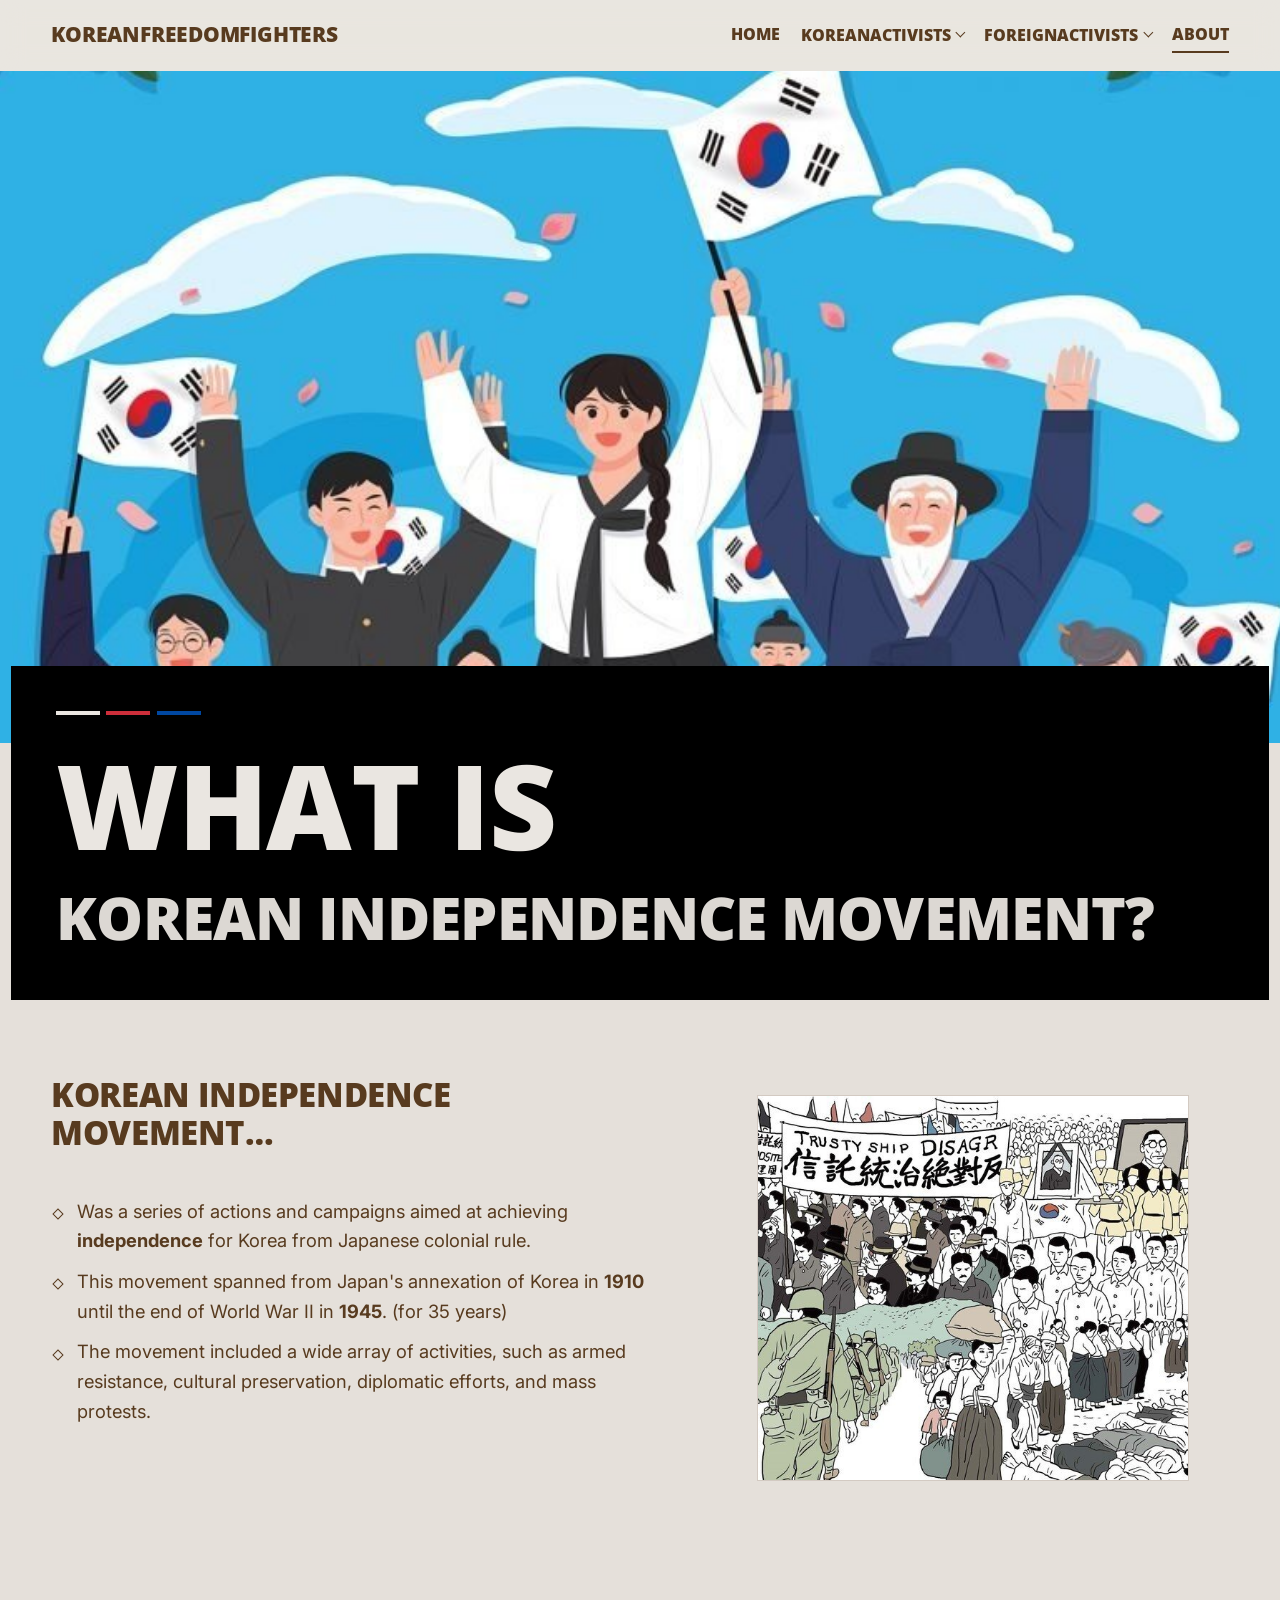
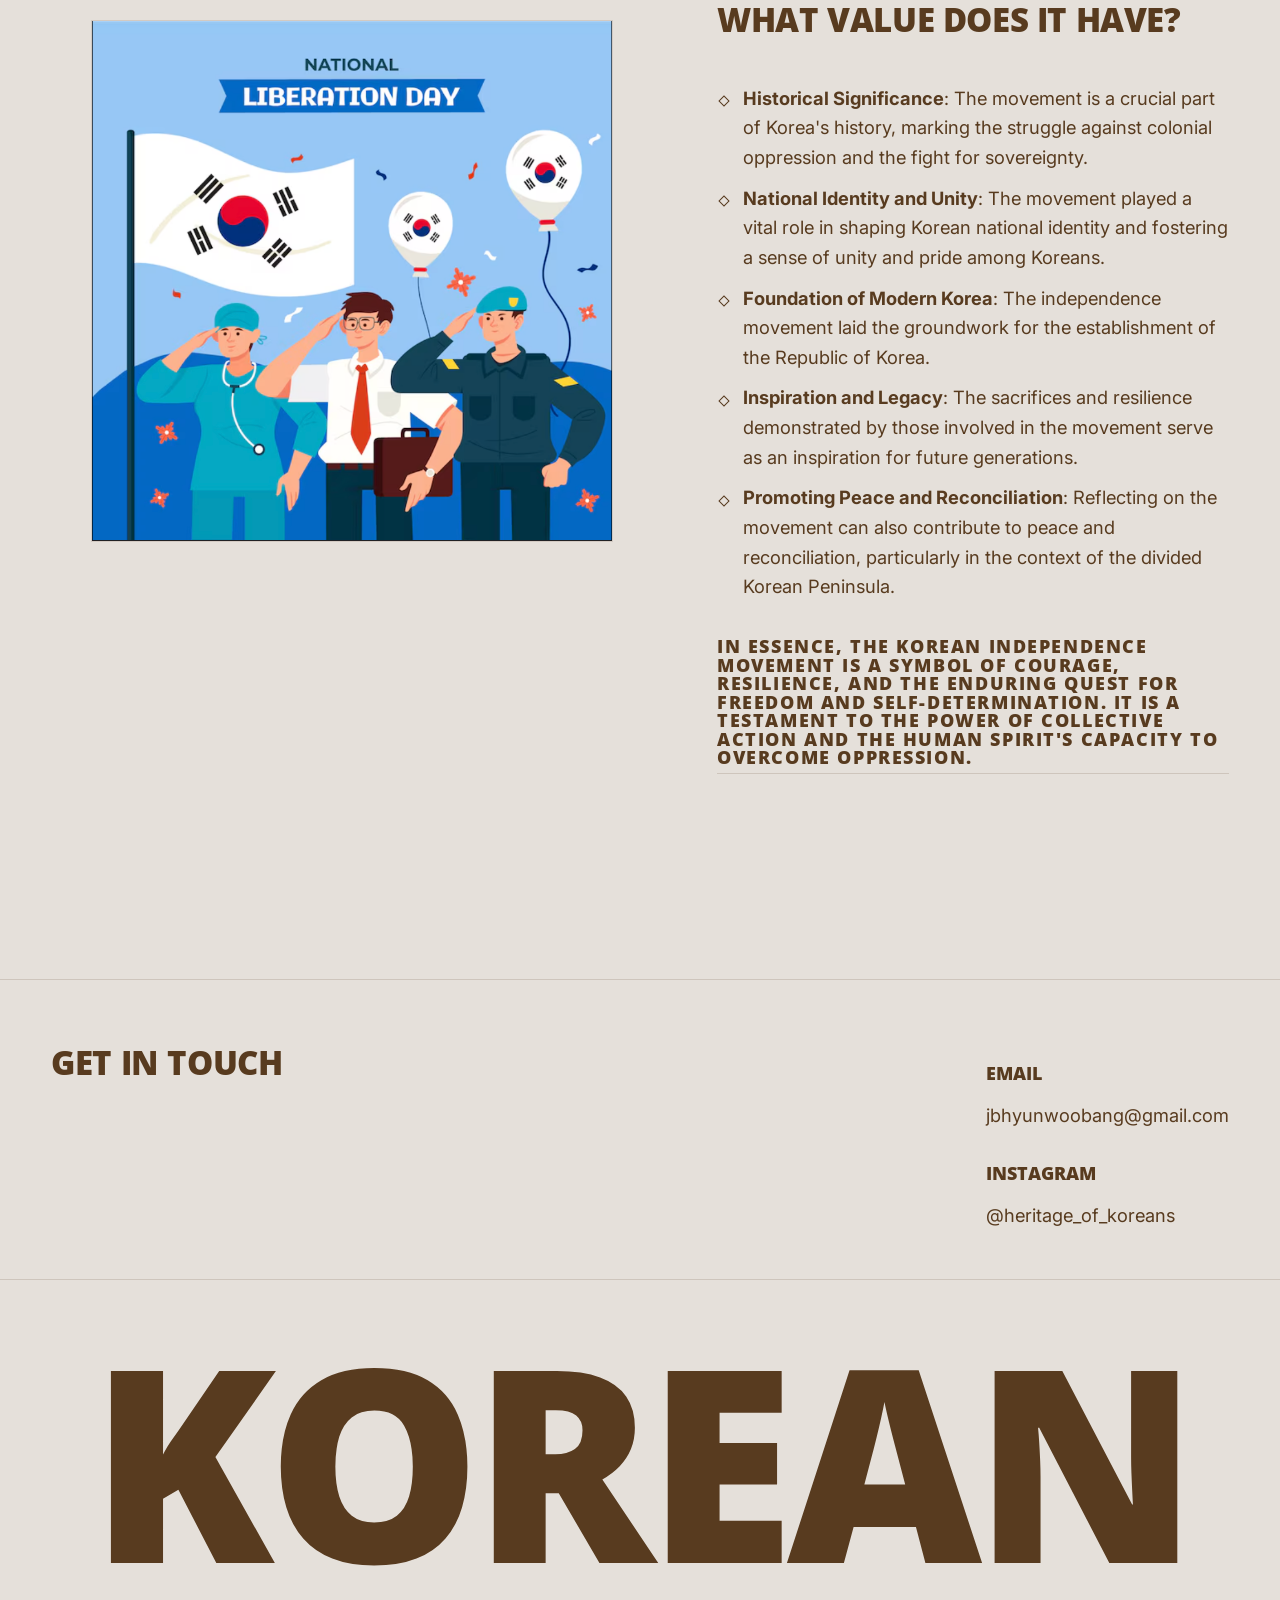
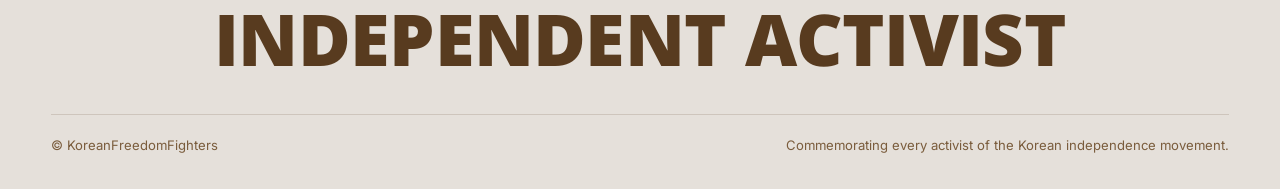
==== about.html @ 9e99c883 "Static rebuild of koreanfreedomfighters.com Hand-built HTML/CSS/JS copy of the Squarespace original." ====
<!DOCTYPE html>
<html lang="en">
<head>
<meta charset="utf-8">
<meta name="viewport" content="width=device-width, initial-scale=1">
<title>About — KoreanFreedomFighters</title>
<meta name="description" content="Was a series of actions and campaigns aimed at achieving independence for Korea from Japanese colonial rule.">
<meta property="og:title" content="About — KoreanFreedomFighters">
<meta property="og:description" content="Was a series of actions and campaigns aimed at achieving independence for Korea from Japanese colonial rule.">
<meta property="og:type" content="website">
<meta property="og:image" content="assets/independence-day-featured-scaled.jpg">
<link rel="preconnect" href="https://fonts.googleapis.com">
<link rel="preconnect" href="https://fonts.gstatic.com" crossorigin>
<link href="https://fonts.googleapis.com/css2?family=Open+Sans:wght@400;600;800&family=Inter:wght@400;500;600&display=swap" rel="stylesheet">
<link rel="stylesheet" href="styles.css">
</head>
<body data-menu="closed">
<a class="skip" href="#main">Skip to content</a>

<header class="masthead">
  <div class="shell masthead__inner">
    <a class="wordmark" href="index.html">KoreanFreedomFighters</a>
    <nav class="nav" id="sitenav" aria-label="Main">
      <ul class="nav__list">
        <li><a class="nav__link" href="index.html">Home</a></li>
        <li class="nav__item" data-open="false">
        <button class="nav__toggle" type="button" aria-expanded="false" aria-controls="menu-korean">KoreanActivists<span class="nav__caret" aria-hidden="true"></span></button>
        <ul class="nav__menu" id="menu-korean">
          <li><a href="korean-1st-class.html">1st Class</a></li>
          <li><a href="korean-2nd-class.html">2nd Class</a></li>
          <li><a href="korean-3rd-class.html">3rd Class</a></li>
          <li><a href="korean-4th-class.html">4th Class</a></li>
          <li><a href="korean-5th-class.html">5th Class</a></li>
          <li><a href="korean-national-award.html">National Award</a></li>
        </ul>
      </li>
        <li class="nav__item" data-open="false">
        <button class="nav__toggle" type="button" aria-expanded="false" aria-controls="menu-foreign">ForeignActivists<span class="nav__caret" aria-hidden="true"></span></button>
        <ul class="nav__menu" id="menu-foreign">
          <li><a href="foreign-1st-class.html">1st Class</a></li>
          <li><a href="foreign-2nd-class.html">2nd Class</a></li>
          <li><a href="foreign-3rd-class.html">3rd Class</a></li>
          <li><a href="foreign-4th-class.html">4th Class</a></li>
          <li><a href="foreign-5th-class.html">5th Class</a></li>
          <li><a href="foreign-national-award.html">National Award</a></li>
        </ul>
      </li>
        <li><a class="nav__link" href="about.html" aria-current="page">About</a></li>
      </ul>
    </nav>
    <button class="burger" type="button" aria-label="Menu" aria-expanded="false" aria-controls="sitenav">
      <span></span><span></span><span></span>
    </button>
  </div>
</header>

<main id="main">
<section class="section hero">
  <div class="hero__media">
    <img src="assets/independence-day-featured-scaled.jpg" alt="" fetchpriority="high" decoding="async">
  </div>
  <div class="hero__slab reveal">
    <div class="hero__rule" aria-hidden="true"><i></i><i></i><i></i></div>
    <h1 class="h-hero">What is</h1>
    <p class="h-hero-sub" role="doc-subtitle">Korean independence movement?</p>
  </div>
</section>

<section class="section reveal">
  <div class="shell split">
    <div class="split__body">
      <h2 class="h-section">Korean independence movement…</h2>
      <div class="prose"><ul>
        <li>Was a series of actions and campaigns aimed at achieving <strong>independence</strong> for Korea from Japanese colonial rule.</li>
        <li>This movement spanned from Japan's annexation of Korea in <strong>1910</strong> until the end of World War II in <strong>1945</strong>. (for 35 years)</li>
        <li>The movement included a wide array of activities, such as armed resistance, cultural preservation, diplomatic efforts, and mass protests.</li>
        </ul></div>
    </div>
    <figure class="split__media">
      <img src="assets/1915971323445714.jpg" alt="" loading="lazy" decoding="async">
    </figure>
  </div>
</section>

<section class="section reveal">
  <div class="shell split split--flip">
    <div class="split__body">
      <h2 class="h-section">What Value does it have?</h2>
      <div class="prose"><ul>
        <li><strong>Historical Significance</strong>: The movement is a crucial part of Korea's history, marking the struggle against colonial oppression and the fight for sovereignty.</li>
        <li><strong>National Identity and Unity</strong>: The movement played a vital role in shaping Korean national identity and fostering a sense of unity and pride among Koreans.</li>
        <li><strong>Foundation of Modern Korea</strong>: The independence movement laid the groundwork for the establishment of the Republic of Korea.</li>
        <li><strong>Inspiration and Legacy</strong>: The sacrifices and resilience demonstrated by those involved in the movement serve as an inspiration for future generations.</li>
        <li><strong>Promoting Peace and Reconciliation</strong>: Reflecting on the movement can also contribute to peace and reconciliation, particularly in the context of the divided Korean Peninsula.</li>
        </ul>
        <h4 class="h-label">In essence, the Korean independence movement is a symbol of courage, resilience, and the enduring quest for freedom and self-determination. It is a testament to the power of collective action and the human spirit's capacity to overcome oppression.</h4></div>
    </div>
    <figure class="split__media">
      <img src="assets/2024-08-04-11.16.57.png" alt="" loading="lazy" decoding="async">
    </figure>
  </div>
</section>
</main>

<footer class="footer">
  <div class="shell">
    <div class="footer__top">
      <h2 class="h-section"><strong>Get in Touch</strong></h2>
      <div class="footer__contact">
        <a href="mailto:jbhyunwoobang@gmail.com"><a href="mailto:jbhyunwoobang@gmail.com?">Email</a> <span>jbhyunwoobang@gmail.com</span></a>
        <a href="https://www.instagram.com/heritage_of_koreans/" target="_blank" rel="noopener"><a href="https://www.instagram.com/heritage_of_koreans/">INSTAGRAM</a> <span>@heritage_of_koreans</span></a>
      </div>
    </div>
  </div>
  <div class="footer__mark" aria-hidden="true">
    <span class="mark-lg">Korean</span>
    <span class="mark-sm">Independent ACtivist</span>
  </div>
  <div class="shell">
    <div class="footer__legal">
      <p>&copy; KoreanFreedomFighters</p>
      <p>Commemorating every activist of the Korean independence movement.</p>
    </div>
  </div>
</footer>

<button class="totop" type="button" aria-label="Back to top">
  <svg width="16" height="16" viewBox="0 0 16 16" fill="none" aria-hidden="true">
    <path d="M8 13V3M8 3L3.5 7.5M8 3l4.5 4.5" stroke="currentColor" stroke-width="1.8"
          stroke-linecap="round" stroke-linejoin="round"/>
  </svg>
</button>

<script src="app.js" defer></script>
</body>
</html>
---- styles.css ----
/* ==========================================================================
   KoreanFreedomFighters — stylesheet
   Palette and type lifted from the original site; layout, responsiveness and
   accessibility rebuilt from scratch.
   ========================================================================== */

:root {
  --paper:        #e5e0da;   /* page background */
  --paper-warm:   #eae6e1;   /* header / raised surfaces */
  --paper-deep:   #dcd6ce;   /* subtle bands */
  --ink:          #583b1f;   /* primary brown */
  --ink-soft:     #7a5c3c;
  --ink-faint:    rgba(88, 59, 31, 0.16);
  --ink-hairline: rgba(88, 59, 31, 0.1);
  --light:        #eae6e1;   /* text on dark */
  --flag-red:     #cd2e3a;
  --flag-blue:    #0047a0;

  --head: "Open Sans", "Helvetica Neue", Arial, sans-serif;
  --body: "Inter", -apple-system, BlinkMacSystemFont, "Segoe UI", Roboto, sans-serif;

  --measure: 68ch;
  --shell: 1360px;
  --gutter: clamp(1.25rem, 4vw, 4.5rem);
  --radius: 2px;

  --ease: cubic-bezier(0.22, 0.61, 0.36, 1);
}

*,
*::before,
*::after { box-sizing: border-box; }

html {
  -webkit-text-size-adjust: 100%;
  scroll-behavior: smooth;
  scroll-padding-top: 6.5rem;
}

body {
  margin: 0;
  background: var(--paper);
  color: var(--ink);
  font-family: var(--body);
  font-size: clamp(1rem, 0.95rem + 0.25vw, 1.145rem);
  line-height: 1.62;
  -webkit-font-smoothing: antialiased;
  text-rendering: optimizeLegibility;
  overflow-x: hidden;
}

img { max-width: 100%; height: auto; display: block; }

a { color: inherit; }

:focus-visible {
  outline: 3px solid var(--flag-blue);
  outline-offset: 3px;
  border-radius: var(--radius);
}

::selection { background: var(--ink); color: var(--paper); }

/* --------------------------------------------------------------- typography */

h1, h2, h3, h4,
.h-hero, .h-hero-sub, .h-section, .h-name, .h-label,
.footer__mark .mark-lg, .footer__mark .mark-sm {
  font-family: var(--head);
  font-weight: 800;
  text-transform: uppercase;
  letter-spacing: -0.012em;
  line-height: 1.05;
  margin: 0;
  text-wrap: balance;
}

h1 strong, h2 strong, h3 strong, h4 strong { font-weight: 800; }

.h-hero      { font-size: clamp(2.75rem, 11vw, 7.35rem); }
.h-hero-sub  { font-size: clamp(1.5rem, 4.6vw, 3.7rem); }
.h-section   { font-size: clamp(1.4rem, 1rem + 2.1vw, 2.05rem); line-height: 1.16; }
.h-name      { font-size: clamp(1.55rem, 1rem + 2.4vw, 2.35rem); }
.h-label     { font-size: clamp(1.05rem, 0.95rem + 0.5vw, 1.3rem); letter-spacing: 0.04em; }

p { margin: 0 0 1.15em; max-width: var(--measure); }
p:last-child { margin-bottom: 0; }
p.h-hero-sub, p.h-section, p.h-label { max-width: none; }

.prose ul {
  margin: 0 0 1.35em;
  padding-left: 0;
  list-style: none;
  max-width: var(--measure);
}

.prose li {
  position: relative;
  padding-left: 1.6rem;
  margin-bottom: 0.6em;
}

.prose li::before {
  content: "";
  position: absolute;
  left: 0.15rem;
  top: 0.72em;
  width: 0.5rem;
  height: 0.5rem;
  border: 1.5px solid var(--ink);
  transform: rotate(45deg);
}

.prose li:last-child { margin-bottom: 0; }

.prose > :first-child { margin-top: 0; }

/* Headings used as inline labels inside prose (ACHIEVEMENTS / VERDICTS …) */
.prose h2,
.prose h3,
.prose h4 {
  margin: 2em 0 0.75em;
  padding-bottom: 0.4rem;
  border-bottom: 1px solid var(--ink-faint);
  font-size: clamp(0.95rem, 0.9rem + 0.35vw, 1.1rem);
  letter-spacing: 0.09em;
}

.prose > h2:first-child,
.prose > h3:first-child,
.prose > h4:first-child { margin-top: 0; }

hr.rule {
  border: 0;
  border-top: 1px solid var(--ink-faint);
  margin: 3rem 0;
}

/* -------------------------------------------------------------------- shell */

.shell {
  width: 100%;
  max-width: var(--shell);
  margin-inline: auto;
  padding-inline: var(--gutter);
}

.skip {
  position: absolute;
  left: 50%;
  top: 0;
  transform: translate(-50%, -120%);
  z-index: 200;
  background: var(--ink);
  color: var(--paper);
  padding: 0.75rem 1.5rem;
  font-family: var(--head);
  font-weight: 800;
  text-transform: uppercase;
  text-decoration: none;
  transition: transform 0.2s var(--ease);
}

.skip:focus { transform: translate(-50%, 0); }

/* ------------------------------------------------------------------- header */

.masthead {
  position: sticky;
  top: 0;
  z-index: 100;
  background: color-mix(in srgb, var(--paper-warm) 88%, transparent);
  backdrop-filter: saturate(150%) blur(12px);
  border-bottom: 1px solid transparent;
  transition: border-color 0.25s var(--ease), box-shadow 0.25s var(--ease);
}

.masthead[data-stuck="true"] {
  border-bottom-color: var(--ink-faint);
  box-shadow: 0 6px 28px -18px rgba(88, 59, 31, 0.55);
}

.masthead__inner {
  display: flex;
  align-items: center;
  justify-content: space-between;
  gap: 1.5rem;
  min-height: 4.35rem;
}

.wordmark {
  font-family: var(--head);
  font-weight: 800;
  font-size: clamp(0.95rem, 0.8rem + 0.7vw, 1.3rem);
  text-transform: uppercase;
  text-decoration: none;
  letter-spacing: -0.01em;
  white-space: nowrap;
}

.wordmark:hover { color: var(--ink-soft); }

/* nav */

.nav { display: flex; align-items: center; }

.nav__list {
  display: flex;
  align-items: center;
  gap: clamp(0.85rem, 1.6vw, 2.1rem);
  margin: 0;
  padding: 0;
  list-style: none;
}

.nav__link,
.nav__toggle {
  font-family: var(--head);
  font-weight: 800;
  font-size: clamp(0.8rem, 0.72rem + 0.35vw, 1rem);
  text-transform: uppercase;
  text-decoration: none;
  color: inherit;
  background: none;
  border: 0;
  padding: 0.35rem 0;
  cursor: pointer;
  font-family: var(--head);
  display: inline-flex;
  align-items: center;
  gap: 0.4rem;
  position: relative;
  white-space: nowrap;
}

.nav__link::after,
.nav__toggle::after {
  content: "";
  position: absolute;
  left: 0;
  right: 0;
  bottom: 0.05rem;
  height: 2px;
  background: currentColor;
  transform: scaleX(0);
  transform-origin: left;
  transition: transform 0.28s var(--ease);
}

.nav__link:hover::after,
.nav__toggle:hover::after,
.nav__item[data-open="true"] .nav__toggle::after { transform: scaleX(1); }

.nav__link[aria-current="page"]::after { transform: scaleX(1); }

.nav__caret {
  width: 0.42rem;
  height: 0.42rem;
  border-right: 1.8px solid currentColor;
  border-bottom: 1.8px solid currentColor;
  transform: translateY(-2px) rotate(45deg);
  transition: transform 0.28s var(--ease);
}

.nav__item[data-open="true"] .nav__caret { transform: translateY(1px) rotate(-135deg); }

.nav__item { position: relative; }

.nav__menu {
  position: absolute;
  top: calc(100% + 0.55rem);
  left: 50%;
  translate: -50% 0;
  min-width: 13rem;
  margin: 0;
  padding: 0.5rem;
  list-style: none;
  background: var(--paper-warm);
  border: 1px solid var(--ink-faint);
  box-shadow: 0 22px 48px -26px rgba(88, 59, 31, 0.6);
  opacity: 0;
  visibility: hidden;
  transform: translateY(-0.4rem);
  transition: opacity 0.22s var(--ease), transform 0.22s var(--ease), visibility 0.22s;
}

.nav__item[data-open="true"] .nav__menu {
  opacity: 1;
  visibility: visible;
  transform: translateY(0);
}

.nav__menu a {
  display: block;
  padding: 0.6rem 0.9rem;
  font-family: var(--head);
  font-weight: 800;
  font-size: 0.85rem;
  text-transform: uppercase;
  text-decoration: none;
  transition: background 0.18s var(--ease), padding-left 0.18s var(--ease);
}

.nav__menu a:hover,
.nav__menu a:focus-visible {
  background: var(--paper-deep);
  padding-left: 1.2rem;
}

.nav__menu a[aria-current="page"] { background: var(--paper-deep); }

/* burger */

.burger {
  display: none;
  width: 2.75rem;
  height: 2.75rem;
  border: 1px solid var(--ink-faint);
  background: none;
  cursor: pointer;
  position: relative;
  border-radius: var(--radius);
}

.burger span {
  position: absolute;
  left: 50%;
  width: 1.15rem;
  height: 1.8px;
  background: var(--ink);
  translate: -50% 0;
  transition: transform 0.28s var(--ease), opacity 0.2s var(--ease);
}

.burger span:nth-child(1) { top: 1rem; }
.burger span:nth-child(2) { top: 1.35rem; }
.burger span:nth-child(3) { top: 1.7rem; }

body[data-menu="open"] .burger span:nth-child(1) { transform: translateY(0.35rem) rotate(45deg); }
body[data-menu="open"] .burger span:nth-child(2) { opacity: 0; }
body[data-menu="open"] .burger span:nth-child(3) { transform: translateY(-0.35rem) rotate(-45deg); }

@media (max-width: 960px) {
  .burger { display: block; }

  .nav {
    position: fixed;
    inset: 4.35rem 0 auto 0;
    max-height: calc(100dvh - 4.35rem);
    overflow-y: auto;
    background: var(--paper-warm);
    border-bottom: 1px solid var(--ink-faint);
    padding: 1rem var(--gutter) 2rem;
    clip-path: inset(0 0 100% 0);
    transition: clip-path 0.4s var(--ease);
  }

  body[data-menu="open"] .nav { clip-path: inset(0 0 0 0); }

  .nav__list { flex-direction: column; align-items: stretch; gap: 0; }

  .nav__list > li { border-bottom: 1px solid var(--ink-hairline); }

  .nav__link,
  .nav__toggle {
    width: 100%;
    justify-content: space-between;
    padding: 1.05rem 0;
    font-size: 1.05rem;
  }

  .nav__link::after,
  .nav__toggle::after { display: none; }

  .nav__menu {
    position: static;
    translate: none;
    transform: none;
    opacity: 1;
    visibility: visible;
    border: 0;
    box-shadow: none;
    background: none;
    padding: 0 0 0.75rem 0.5rem;
    display: none;
  }

  .nav__item[data-open="true"] .nav__menu { display: block; }

  .nav__menu a { padding: 0.6rem 0.5rem; opacity: 0.85; }
}

/* ------------------------------------------------------------------ buttons */

.btn {
  display: inline-flex;
  align-items: center;
  gap: 0.7rem;
  padding: 0.95rem 2.25rem;
  border: 1.5px solid var(--ink);
  border-radius: 300px;
  font-family: var(--head);
  font-weight: 800;
  font-size: 0.9rem;
  letter-spacing: 0.04em;
  text-transform: uppercase;
  text-decoration: none;
  background: transparent;
  cursor: pointer;
  position: relative;
  overflow: hidden;
  isolation: isolate;
  transition: color 0.32s var(--ease);
}

.btn::before {
  content: "";
  position: absolute;
  inset: 0;
  background: var(--ink);
  transform: translateY(101%);
  transition: transform 0.36s var(--ease);
  z-index: -1;
}

.btn:hover,
.btn:focus-visible { color: var(--paper); }

.btn:hover::before,
.btn:focus-visible::before { transform: translateY(0); }

.btn__arrow { transition: transform 0.32s var(--ease); }
.btn:hover .btn__arrow { transform: translateX(0.3rem); }

/* ----------------------------------------------------------------- sections */

.section { padding-block: clamp(3.5rem, 8vw, 7.5rem); }

.section + .section { padding-top: 0; }

.section--band { background: var(--paper-deep); }

/* hero: image with the headline slab sitting over its lower edge */

.hero { position: relative; padding-top: 0; padding-bottom: clamp(2.5rem, 6vw, 5rem); }

.hero__media {
  position: relative;
  width: 100%;
  aspect-ratio: 16 / 8.4;
  overflow: hidden;
  background: var(--paper-deep);
}

.hero__media img {
  width: 100%;
  height: 100%;
  object-fit: cover;
  object-position: center 32%;
  transform: scale(1.02);
}

.hero__slab {
  position: relative;
  margin: -6% auto 0;
  width: min(100%, calc(var(--shell) - var(--gutter) * 2));
  background: #000;
  color: var(--light);
  padding: clamp(1.5rem, 3.5vw, 3rem) clamp(1.25rem, 3.5vw, 3.25rem) clamp(1.75rem, 4vw, 3.25rem);
}

.hero__slab .h-hero,
.hero__slab .h-hero-sub { color: var(--light); }

.hero__slab .h-hero-sub { margin-top: 0.35em; opacity: 0.94; }

.hero__rule {
  display: flex;
  gap: 0.4rem;
  margin-bottom: clamp(1rem, 2.5vw, 1.75rem);
}

.hero__rule i {
  display: block;
  height: 4px;
  flex: 0 0 2.75rem;
  background: var(--light);
}

.hero__rule i:nth-child(2) { background: var(--flag-red); }
.hero__rule i:nth-child(3) { background: var(--flag-blue); }

/* banner: full-width image, no text */

.banner { padding-block: 0; }

.banner__media {
  width: 100%;
  aspect-ratio: 16 / 6.5;
  overflow: hidden;
  background: var(--paper-deep);
}

.banner__media img { width: 100%; height: 100%; object-fit: cover; }

/* split: prose beside a portrait */

.split {
  display: grid;
  grid-template-columns: minmax(0, 1fr) minmax(0, 0.85fr);
  gap: clamp(2rem, 5vw, 4.5rem);
  align-items: start;
}

.split--flip > .split__media { order: -1; }

.split__media {
  position: sticky;
  top: 6.5rem;
}

.split__media img {
  width: 100%;
  border: 1px solid var(--ink-faint);
  background: var(--paper-warm);
}

.split__body > .h-section { margin-bottom: 1.35em; }

@media (max-width: 900px) {
  .split { grid-template-columns: minmax(0, 1fr); }
  .split--flip > .split__media { order: 0; }
  .split__media { position: static; max-width: 26rem; }
}

/* centered statement */

.statement { text-align: center; }
.statement .h-section { margin-inline: auto; max-width: 46ch; }
.statement p { margin-inline: auto; text-align: left; }

/* -------------------------------------------------------- activist profiles */

.profile {
  padding-block: clamp(2.75rem, 6vw, 5rem);
  border-top: 1px solid var(--ink-faint);
  scroll-margin-top: 6.5rem;
}

.profile:first-of-type { border-top: 0; }

.profile__grid {
  display: grid;
  grid-template-columns: minmax(0, 20rem) minmax(0, 1fr);
  gap: clamp(1.75rem, 4vw, 3.5rem);
  align-items: start;
}

.profile__aside { position: sticky; top: 6.5rem; }

.profile__portrait {
  width: 100%;
  aspect-ratio: 3 / 4;
  object-fit: cover;
  border: 1px solid var(--ink-faint);
  background: var(--paper-warm);
  filter: saturate(0.94);
  transition: filter 0.4s var(--ease);
}

.profile:hover .profile__portrait { filter: saturate(1.06); }

.profile__name { margin-bottom: 0.6rem; }

.profile__dates {
  font-family: var(--head);
  font-weight: 800;
  font-size: 0.85rem;
  letter-spacing: 0.06em;
  color: var(--ink-soft);
  margin-bottom: 1.75rem;
  padding-bottom: 1rem;
  border-bottom: 2px solid var(--ink);
  display: inline-block;
}

@media (max-width: 900px) {
  .profile__grid { grid-template-columns: minmax(0, 1fr); }
  .profile__aside { position: static; max-width: 20rem; }
}

/* index / jump list on the class pages */

.pageindex {
  padding-block: clamp(2rem, 4vw, 3.25rem);
  border-block: 1px solid var(--ink-faint);
  background: var(--paper-warm);
}

.pageindex__head {
  display: flex;
  flex-wrap: wrap;
  align-items: baseline;
  justify-content: space-between;
  gap: 1rem;
  margin-bottom: 1.5rem;
}

.pageindex__count {
  font-family: var(--head);
  font-weight: 800;
  font-size: 0.8rem;
  letter-spacing: 0.1em;
  color: var(--ink-soft);
}

.pageindex__search {
  font-family: var(--body);
  font-size: 0.95rem;
  color: var(--ink);
  background: var(--paper);
  border: 1px solid var(--ink-faint);
  border-radius: 300px;
  padding: 0.6rem 1.15rem;
  width: min(100%, 20rem);
}

.pageindex__search::placeholder { color: var(--ink-soft); opacity: 0.7; }

.pageindex__list {
  display: grid;
  grid-template-columns: repeat(auto-fill, minmax(15rem, 1fr));
  gap: 0.35rem 1.5rem;
  margin: 0;
  padding: 0;
  list-style: none;
}

.pageindex__list a {
  display: block;
  padding: 0.5rem 0;
  font-family: var(--head);
  font-weight: 800;
  font-size: 0.88rem;
  text-transform: uppercase;
  text-decoration: none;
  border-bottom: 1px solid var(--ink-hairline);
  transition: padding-left 0.2s var(--ease), color 0.2s var(--ease);
}

.pageindex__list a:hover { padding-left: 0.5rem; color: var(--ink-soft); }

.pageindex__list li[hidden] { display: none; }

.pageindex__empty {
  font-size: 0.95rem;
  color: var(--ink-soft);
  margin: 0.5rem 0 0;
}

/* ------------------------------------------------------------------- footer */

.footer {
  margin-top: clamp(3rem, 7vw, 6rem);
  border-top: 1px solid var(--ink-faint);
  padding-top: clamp(2.5rem, 5vw, 4rem);
  overflow: hidden;
}

.footer__top {
  display: flex;
  flex-wrap: wrap;
  gap: clamp(1.5rem, 5vw, 4rem);
  justify-content: space-between;
  align-items: flex-start;
  padding-bottom: clamp(2rem, 4vw, 3rem);
}

.footer__contact { display: grid; gap: 0.85rem; }

.footer__contact a {
  font-family: var(--head);
  font-weight: 800;
  font-size: clamp(0.95rem, 0.9rem + 0.4vw, 1.15rem);
  text-transform: uppercase;
  text-decoration: none;
  display: inline-flex;
  align-items: baseline;
  gap: 0.75rem;
}

.footer__contact a span {
  font-family: var(--body);
  font-weight: 400;
  text-transform: none;
  font-size: 0.95rem;
  color: var(--ink-soft);
  border-bottom: 1px solid var(--ink-faint);
  transition: border-color 0.2s var(--ease);
}

.footer__contact a:hover span { border-color: var(--ink); }

.footer__mark {
  border-top: 1px solid var(--ink-faint);
  padding-block: clamp(1.5rem, 3vw, 2.5rem);
  text-align: center;
  line-height: 0.86;
}

.footer__mark .mark-lg {
  font-size: clamp(3.5rem, 21vw, 18rem);
  letter-spacing: -0.03em;
  display: block;
}

.footer__mark .mark-sm {
  font-size: clamp(1rem, 5.6vw, 4.7rem);
  letter-spacing: -0.01em;
  display: block;
}

.footer__legal {
  border-top: 1px solid var(--ink-faint);
  padding-block: 1.25rem 2rem;
  font-size: 0.82rem;
  color: var(--ink-soft);
  display: flex;
  flex-wrap: wrap;
  gap: 0.5rem 1.5rem;
  justify-content: space-between;
}

.footer__legal p { margin: 0; max-width: none; }

/* --------------------------------------------------------------- to-the-top */

.totop {
  position: fixed;
  right: clamp(1rem, 2.5vw, 2rem);
  bottom: clamp(1rem, 2.5vw, 2rem);
  z-index: 90;
  width: 3rem;
  height: 3rem;
  display: grid;
  place-items: center;
  border: 1.5px solid var(--ink);
  border-radius: 50%;
  background: var(--paper-warm);
  color: var(--ink);
  cursor: pointer;
  opacity: 0;
  visibility: hidden;
  transform: translateY(0.6rem);
  transition: opacity 0.28s var(--ease), transform 0.28s var(--ease), visibility 0.28s,
              background 0.2s var(--ease), color 0.2s var(--ease);
}

.totop[data-show="true"] { opacity: 1; visibility: visible; transform: translateY(0); }
.totop:hover { background: var(--ink); color: var(--paper); }

/* ------------------------------------------------------------------ reveals */

@media (prefers-reduced-motion: no-preference) {
  .reveal {
    opacity: 0;
    transform: translateY(1.35rem);
    transition: opacity 0.7s var(--ease), transform 0.7s var(--ease);
  }

  .reveal[data-seen="true"] { opacity: 1; transform: none; }
}

@media (prefers-reduced-motion: reduce) {
  html { scroll-behavior: auto; }
  *, *::before, *::after { animation-duration: 0.01ms !important; transition-duration: 0.01ms !important; }
}

/* -------------------------------------------------------------------- print */

@media print {
  .masthead, .totop, .pageindex, .skip, .banner { display: none !important; }
  body { background: #fff; color: #000; font-size: 11pt; }
  .hero__slab { background: none; color: #000; }
  .hero__slab .h-hero, .hero__slab .h-hero-sub { color: #000; }
  .profile { page-break-inside: avoid; border-top: 1px solid #999; }
  .split, .profile__grid { display: block; }
  .profile__aside { max-width: 45mm; margin-bottom: 6mm; }
  a { text-decoration: none; }
}
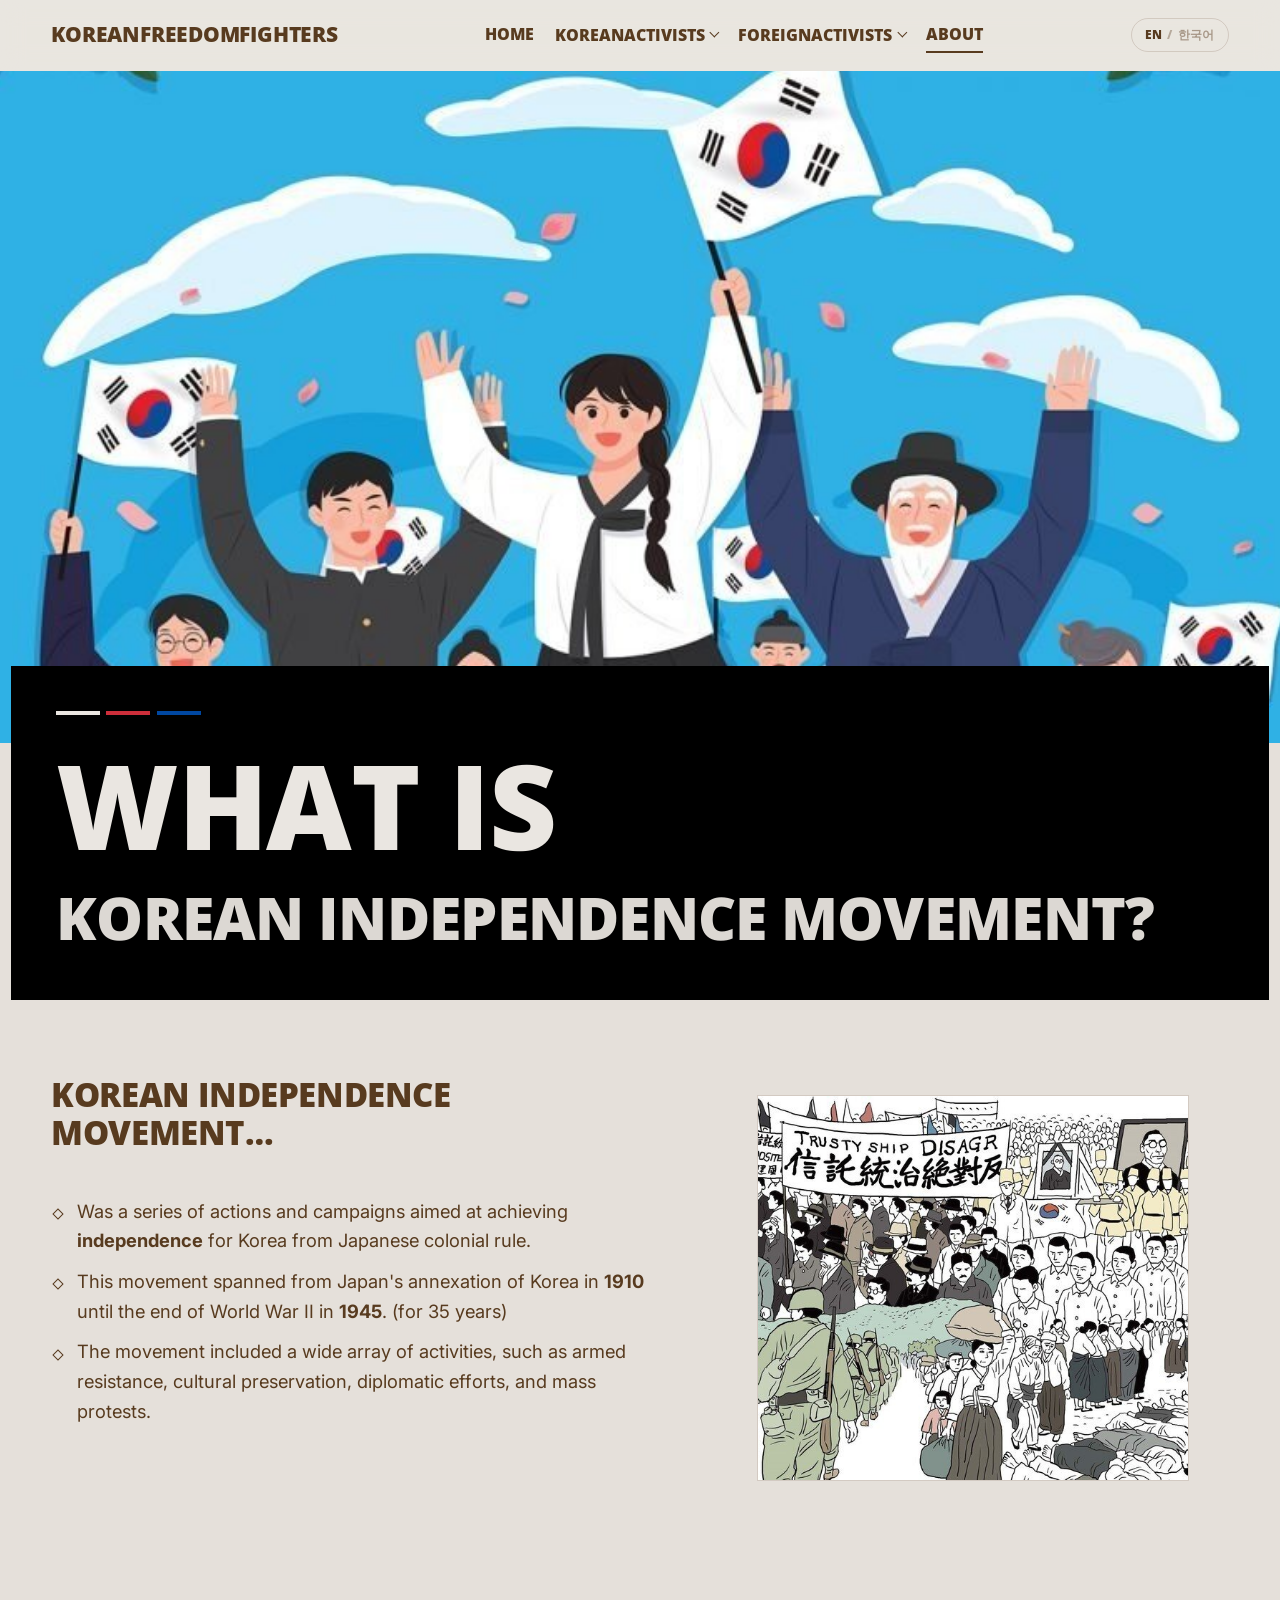
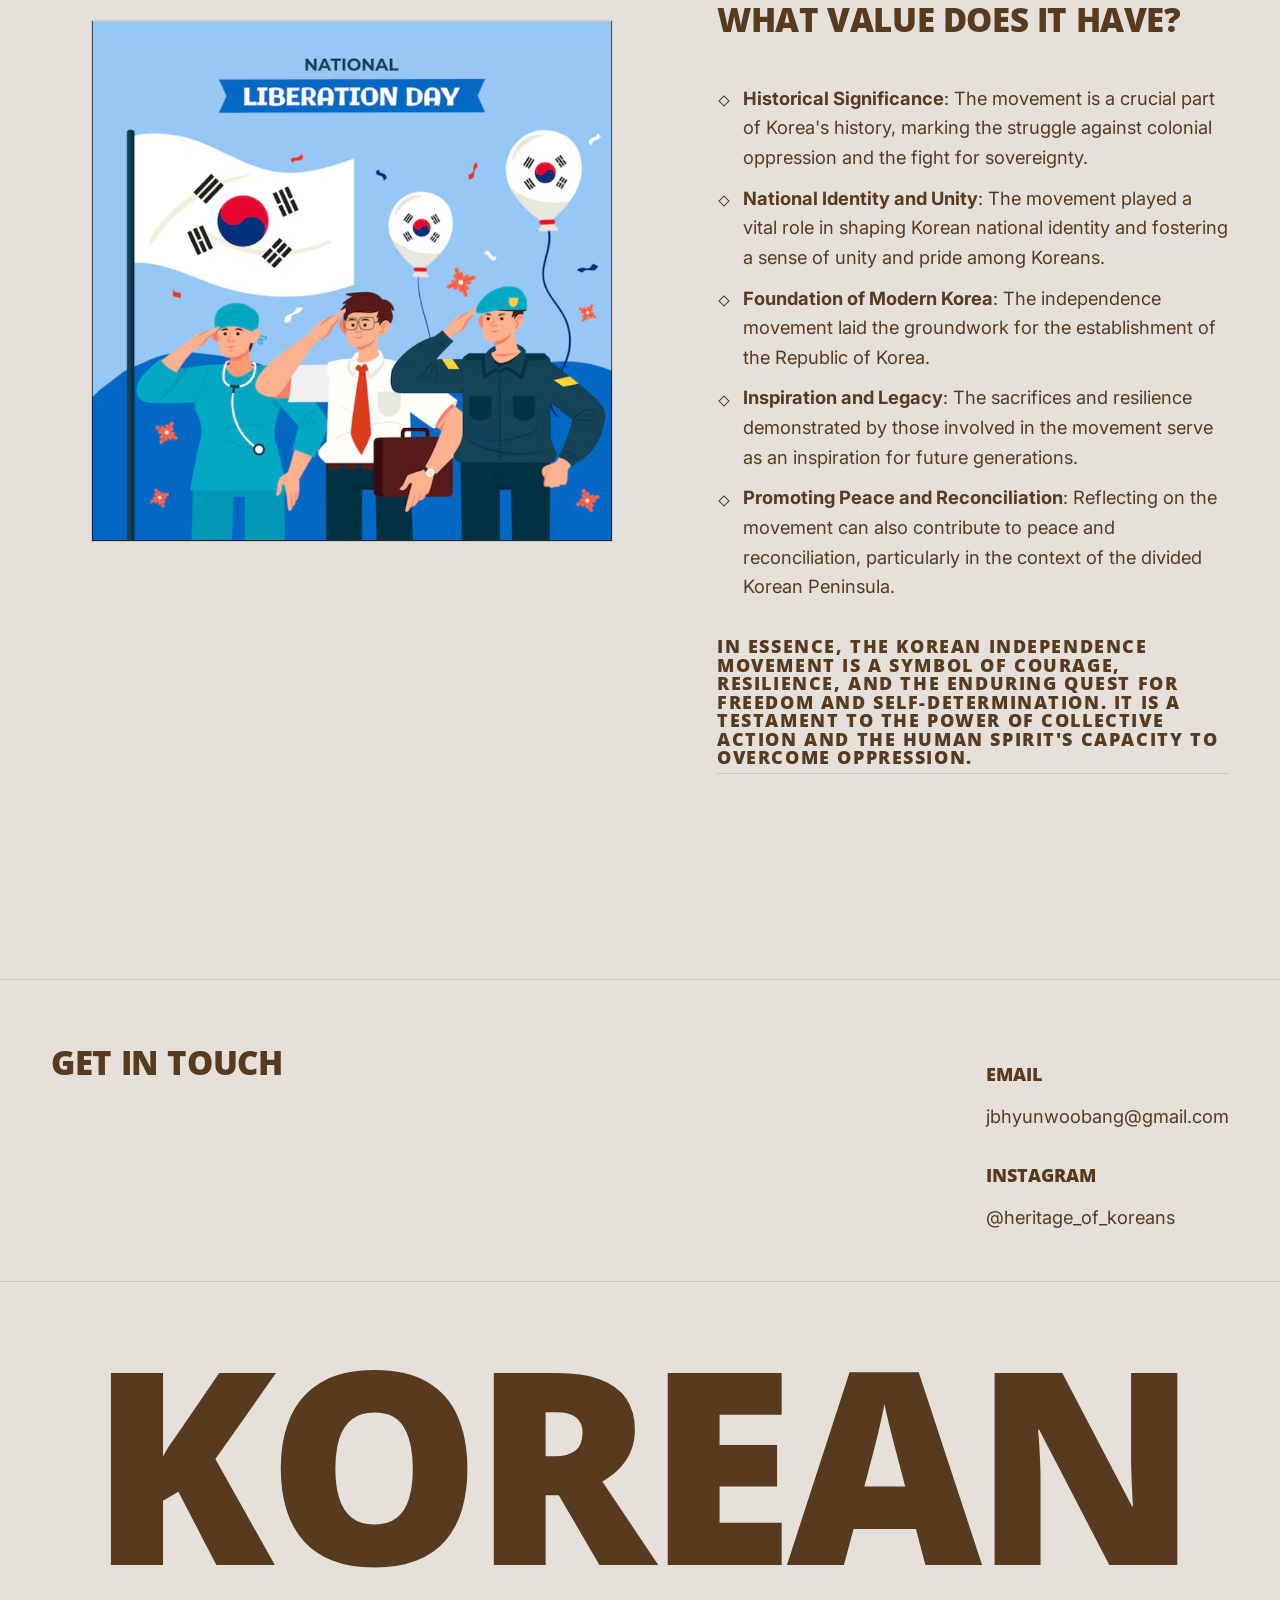
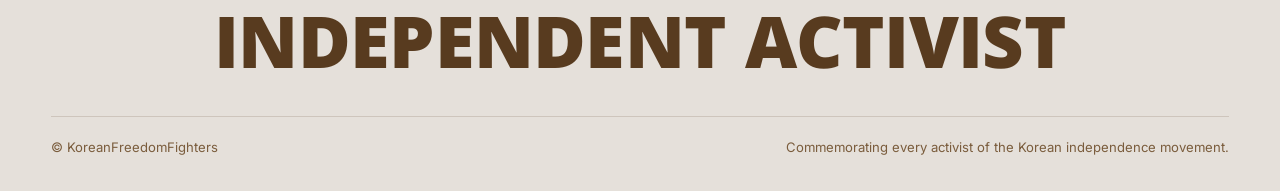
==== commit 82467589: "Add full 건국훈장 roster and a Korean/English language toggle Each class page now lists every recipient " ====
--- a/about.html
+++ b/about.html
@@ -1,5 +1,5 @@
 <!DOCTYPE html>
-<html lang="en">
+<html lang="en" data-lang="en">
 <head>
 <meta charset="utf-8">
 <meta name="viewport" content="width=device-width, initial-scale=1">
@@ -15,42 +15,48 @@
 <link rel="stylesheet" href="styles.css">
 </head>
 <body data-menu="closed">
-<a class="skip" href="#main">Skip to content</a>
+<a class="skip" href="#main"><span class="i18n" lang="en" data-en>Skip to content</span><span class="i18n" lang="ko" data-ko>본문으로 건너뛰기</span></a>
 
 <header class="masthead">
   <div class="shell masthead__inner">
     <a class="wordmark" href="index.html">KoreanFreedomFighters</a>
     <nav class="nav" id="sitenav" aria-label="Main">
       <ul class="nav__list">
-        <li><a class="nav__link" href="index.html">Home</a></li>
+        <li><a class="nav__link" href="index.html"><span class="i18n" lang="en" data-en>Home</span><span class="i18n" lang="ko" data-ko>홈</span></a></li>
         <li class="nav__item" data-open="false">
-        <button class="nav__toggle" type="button" aria-expanded="false" aria-controls="menu-korean">KoreanActivists<span class="nav__caret" aria-hidden="true"></span></button>
+        <button class="nav__toggle" type="button" aria-expanded="false" aria-controls="menu-korean"><span class="i18n" lang="en" data-en>KoreanActivists</span><span class="i18n" lang="ko" data-ko>한국인 독립운동가</span><span class="nav__caret" aria-hidden="true"></span></button>
         <ul class="nav__menu" id="menu-korean">
-          <li><a href="korean-1st-class.html">1st Class</a></li>
-          <li><a href="korean-2nd-class.html">2nd Class</a></li>
-          <li><a href="korean-3rd-class.html">3rd Class</a></li>
-          <li><a href="korean-4th-class.html">4th Class</a></li>
-          <li><a href="korean-5th-class.html">5th Class</a></li>
-          <li><a href="korean-national-award.html">National Award</a></li>
+          <li><a href="korean-1st-class.html"><span class="i18n" lang="en" data-en>1st Class</span><span class="i18n" lang="ko" data-ko>대한민국장 (1등급)</span></a></li>
+          <li><a href="korean-2nd-class.html"><span class="i18n" lang="en" data-en>2nd Class</span><span class="i18n" lang="ko" data-ko>대통령장 (2등급)</span></a></li>
+          <li><a href="korean-3rd-class.html"><span class="i18n" lang="en" data-en>3rd Class</span><span class="i18n" lang="ko" data-ko>독립장 (3등급)</span></a></li>
+          <li><a href="korean-4th-class.html"><span class="i18n" lang="en" data-en>4th Class</span><span class="i18n" lang="ko" data-ko>애국장 (4등급)</span></a></li>
+          <li><a href="korean-5th-class.html"><span class="i18n" lang="en" data-en>5th Class</span><span class="i18n" lang="ko" data-ko>애족장 (5등급)</span></a></li>
+          <li><a href="korean-national-award.html"><span class="i18n" lang="en" data-en>National Award</span><span class="i18n" lang="ko" data-ko>National Award</span></a></li>
         </ul>
       </li>
         <li class="nav__item" data-open="false">
-        <button class="nav__toggle" type="button" aria-expanded="false" aria-controls="menu-foreign">ForeignActivists<span class="nav__caret" aria-hidden="true"></span></button>
+        <button class="nav__toggle" type="button" aria-expanded="false" aria-controls="menu-foreign"><span class="i18n" lang="en" data-en>ForeignActivists</span><span class="i18n" lang="ko" data-ko>외국인 독립운동가</span><span class="nav__caret" aria-hidden="true"></span></button>
         <ul class="nav__menu" id="menu-foreign">
-          <li><a href="foreign-1st-class.html">1st Class</a></li>
-          <li><a href="foreign-2nd-class.html">2nd Class</a></li>
-          <li><a href="foreign-3rd-class.html">3rd Class</a></li>
-          <li><a href="foreign-4th-class.html">4th Class</a></li>
-          <li><a href="foreign-5th-class.html">5th Class</a></li>
-          <li><a href="foreign-national-award.html">National Award</a></li>
+          <li><a href="foreign-1st-class.html"><span class="i18n" lang="en" data-en>1st Class</span><span class="i18n" lang="ko" data-ko>대한민국장 (1등급)</span></a></li>
+          <li><a href="foreign-2nd-class.html"><span class="i18n" lang="en" data-en>2nd Class</span><span class="i18n" lang="ko" data-ko>대통령장 (2등급)</span></a></li>
+          <li><a href="foreign-3rd-class.html"><span class="i18n" lang="en" data-en>3rd Class</span><span class="i18n" lang="ko" data-ko>독립장 (3등급)</span></a></li>
+          <li><a href="foreign-4th-class.html"><span class="i18n" lang="en" data-en>4th Class</span><span class="i18n" lang="ko" data-ko>애국장 (4등급)</span></a></li>
+          <li><a href="foreign-5th-class.html"><span class="i18n" lang="en" data-en>5th Class</span><span class="i18n" lang="ko" data-ko>애족장 (5등급)</span></a></li>
+          <li><a href="foreign-national-award.html"><span class="i18n" lang="en" data-en>National Award</span><span class="i18n" lang="ko" data-ko>National Award</span></a></li>
         </ul>
       </li>
-        <li><a class="nav__link" href="about.html" aria-current="page">About</a></li>
+        <li><a class="nav__link" href="about.html" aria-current="page"><span class="i18n" lang="en" data-en>About</span><span class="i18n" lang="ko" data-ko>소개</span></a></li>
       </ul>
     </nav>
-    <button class="burger" type="button" aria-label="Menu" aria-expanded="false" aria-controls="sitenav">
-      <span></span><span></span><span></span>
-    </button>
+    <div class="masthead__actions">
+      <button class="langtoggle" type="button" data-lang-toggle
+              aria-label="Switch to Korean" title="Switch to Korean">
+        <span class="langtoggle__on">EN</span><span class="langtoggle__sep">/</span><span class="langtoggle__off" lang="ko">한국어</span>
+      </button>
+      <button class="burger" type="button" aria-label="Menu" aria-expanded="false" aria-controls="sitenav">
+        <span></span><span></span><span></span>
+      </button>
+    </div>
   </div>
 </header>
 
@@ -61,19 +67,19 @@
   </div>
   <div class="hero__slab reveal">
     <div class="hero__rule" aria-hidden="true"><i></i><i></i><i></i></div>
-    <h1 class="h-hero">What is</h1>
-    <p class="h-hero-sub" role="doc-subtitle">Korean independence movement?</p>
+    <h1 class="h-hero"><span class="i18n" lang="en" data-en>What is</span><span class="i18n" lang="ko" data-ko>한국의 독립운동이란?</span></h1>
+    <p class="h-hero-sub" role="doc-subtitle"><span class="i18n only-en" lang="en" data-en>Korean independence movement?</span></p>
   </div>
 </section>
 
 <section class="section reveal">
   <div class="shell split">
     <div class="split__body">
-      <h2 class="h-section">Korean independence movement…</h2>
+      <h2 class="h-section"><span class="i18n" lang="en" data-en>Korean independence movement…</span><span class="i18n" lang="ko" data-ko>한국의 독립운동은…</span></h2>
       <div class="prose"><ul>
-        <li>Was a series of actions and campaigns aimed at achieving <strong>independence</strong> for Korea from Japanese colonial rule.</li>
-        <li>This movement spanned from Japan's annexation of Korea in <strong>1910</strong> until the end of World War II in <strong>1945</strong>. (for 35 years)</li>
-        <li>The movement included a wide array of activities, such as armed resistance, cultural preservation, diplomatic efforts, and mass protests.</li>
+        <li><span class="i18n" lang="en" data-en>Was a series of actions and campaigns aimed at achieving <strong>independence</strong> for Korea from Japanese colonial rule.</span><span class="i18n" lang="ko" data-ko>일제의 식민 통치로부터 한국의 독립을 이루기 위하여 전개된 일련의 활동과 운동이었습니다.</span></li>
+        <li><span class="i18n" lang="en" data-en>This movement spanned from Japan's annexation of Korea in <strong>1910</strong> until the end of World War II in <strong>1945</strong>. (for 35 years)</span><span class="i18n" lang="ko" data-ko>이 운동은 1910년 일제의 한국 강제 병합에서부터 1945년 제2차 세계대전이 끝날 때까지 35년간 이어졌습니다.</span></li>
+        <li><span class="i18n" lang="en" data-en>The movement included a wide array of activities, such as armed resistance, cultural preservation, diplomatic efforts, and mass protests.</span><span class="i18n" lang="ko" data-ko>이 운동에는 무장 투쟁과 문화 수호, 외교 활동, 대중 시위 등 다양한 활동이 포함되었습니다.</span></li>
         </ul></div>
     </div>
     <figure class="split__media">
@@ -85,15 +91,15 @@
 <section class="section reveal">
   <div class="shell split split--flip">
     <div class="split__body">
-      <h2 class="h-section">What Value does it have?</h2>
+      <h2 class="h-section"><span class="i18n" lang="en" data-en>What Value does it have?</span><span class="i18n" lang="ko" data-ko>어떤 의미가 있습니까?</span></h2>
       <div class="prose"><ul>
-        <li><strong>Historical Significance</strong>: The movement is a crucial part of Korea's history, marking the struggle against colonial oppression and the fight for sovereignty.</li>
-        <li><strong>National Identity and Unity</strong>: The movement played a vital role in shaping Korean national identity and fostering a sense of unity and pride among Koreans.</li>
-        <li><strong>Foundation of Modern Korea</strong>: The independence movement laid the groundwork for the establishment of the Republic of Korea.</li>
-        <li><strong>Inspiration and Legacy</strong>: The sacrifices and resilience demonstrated by those involved in the movement serve as an inspiration for future generations.</li>
-        <li><strong>Promoting Peace and Reconciliation</strong>: Reflecting on the movement can also contribute to peace and reconciliation, particularly in the context of the divided Korean Peninsula.</li>
+        <li><span class="i18n" lang="en" data-en><strong>Historical Significance</strong>: The movement is a crucial part of Korea's history, marking the struggle against colonial oppression and the fight for sovereignty.</span><span class="i18n" lang="ko" data-ko>역사적 의의: 이 운동은 식민 지배에 맞선 항쟁과 주권을 되찾기 위한 투쟁을 보여 주는, 한국 역사의 중요한 부분입니다.</span></li>
+        <li><span class="i18n" lang="en" data-en><strong>National Identity and Unity</strong>: The movement played a vital role in shaping Korean national identity and fostering a sense of unity and pride among Koreans.</span><span class="i18n" lang="ko" data-ko>민족 정체성과 단결: 이 운동은 한국인의 민족 정체성을 형성하고 단결과 자긍심을 키우는 데 중요한 역할을 하였습니다.</span></li>
+        <li><span class="i18n" lang="en" data-en><strong>Foundation of Modern Korea</strong>: The independence movement laid the groundwork for the establishment of the Republic of Korea.</span><span class="i18n" lang="ko" data-ko>현대 한국의 토대: 독립운동은 대한민국을 수립하는 기초를 놓았습니다.</span></li>
+        <li><span class="i18n" lang="en" data-en><strong>Inspiration and Legacy</strong>: The sacrifices and resilience demonstrated by those involved in the movement serve as an inspiration for future generations.</span><span class="i18n" lang="ko" data-ko>귀감과 유산: 운동에 참여한 이들이 보여 준 희생과 굳은 의지는 후대에 귀감이 되고 있습니다.</span></li>
+        <li><span class="i18n" lang="en" data-en><strong>Promoting Peace and Reconciliation</strong>: Reflecting on the movement can also contribute to peace and reconciliation, particularly in the context of the divided Korean Peninsula.</span><span class="i18n" lang="ko" data-ko>평화와 화해의 증진: 이 운동을 되돌아보는 일은 특히 분단된 한반도의 상황에서 평화와 화해에 기여할 수 있습니다.</span></li>
         </ul>
-        <h4 class="h-label">In essence, the Korean independence movement is a symbol of courage, resilience, and the enduring quest for freedom and self-determination. It is a testament to the power of collective action and the human spirit's capacity to overcome oppression.</h4></div>
+        <h4 class="h-label"><span class="i18n" lang="en" data-en>In essence, the Korean independence movement is a symbol of courage, resilience, and the enduring quest for freedom and self-determination. It is a testament to the power of collective action and the human spirit's capacity to overcome oppression.</span><span class="i18n" lang="ko" data-ko>결국 한국의 독립운동은 용기와 굳은 의지, 그리고 자유와 자결을 향한 끊임없는 추구의 상징입니다. 또한 집단의 행동이 지닌 힘과, 억압을 이겨 내는 인간 정신의 역량을 보여 주는 증거입니다.</span></h4></div>
     </div>
     <figure class="split__media">
       <img src="assets/2024-08-04-11.16.57.png" alt="" loading="lazy" decoding="async">
@@ -105,21 +111,21 @@
 <footer class="footer">
   <div class="shell">
     <div class="footer__top">
-      <h2 class="h-section"><strong>Get in Touch</strong></h2>
+      <h2 class="h-section"><span class="i18n" lang="en" data-en><strong>Get in Touch</strong></span><span class="i18n" lang="ko" data-ko>연락처</span></h2>
       <div class="footer__contact">
-        <a href="mailto:jbhyunwoobang@gmail.com"><a href="mailto:jbhyunwoobang@gmail.com?">Email</a> <span>jbhyunwoobang@gmail.com</span></a>
-        <a href="https://www.instagram.com/heritage_of_koreans/" target="_blank" rel="noopener"><a href="https://www.instagram.com/heritage_of_koreans/">INSTAGRAM</a> <span>@heritage_of_koreans</span></a>
+        <a href="mailto:jbhyunwoobang@gmail.com"><span class="i18n" lang="en" data-en><a href="mailto:jbhyunwoobang@gmail.com?">Email</a></span><span class="i18n" lang="ko" data-ko>이메일</span> <span>jbhyunwoobang@gmail.com</span></a>
+        <a href="https://www.instagram.com/heritage_of_koreans/" target="_blank" rel="noopener"><span class="i18n" lang="en" data-en><a href="https://www.instagram.com/heritage_of_koreans/">INSTAGRAM</a></span><span class="i18n" lang="ko" data-ko>인스타그램</span> <span>@heritage_of_koreans</span></a>
       </div>
     </div>
   </div>
   <div class="footer__mark" aria-hidden="true">
-    <span class="mark-lg">Korean</span>
-    <span class="mark-sm">Independent ACtivist</span>
+    <span class="mark-lg"><span class="i18n" lang="en" data-en>Korean</span><span class="i18n" lang="ko" data-ko>한국의</span></span>
+    <span class="mark-sm"><span class="i18n" lang="en" data-en>Independent ACtivist</span><span class="i18n" lang="ko" data-ko>독립운동가</span></span>
   </div>
   <div class="shell">
     <div class="footer__legal">
       <p>&copy; KoreanFreedomFighters</p>
-      <p>Commemorating every activist of the Korean independence movement.</p>
+      <p><span class="i18n" lang="en" data-en>Commemorating every activist of the Korean independence movement.</span><span class="i18n" lang="ko" data-ko>한국 독립운동에 참여한 모든 독립운동가를 기억하였습니다.</span></p>
     </div>
   </div>
 </footer>
--- a/styles.css
+++ b/styles.css
@@ -776,6 +776,203 @@
   *, *::before, *::after { animation-duration: 0.01ms !important; transition-duration: 0.01ms !important; }
 }
 
+/* --------------------------------------------------------- language switch */
+
+/* One language is shown at a time. Blocks with [data-both] have no translation
+   yet and stay visible in either mode. Defaults assume English so the page is
+   correct before any script runs. */
+/* Hiding the inactive language is an invariant, so both rules are written at a
+   specificity no layout rule below can beat. A plain `[data-ko]` selector loses
+   to things like `h1 [data-ko] { display: inline }` and leaks Korean into the
+   English page. */
+:root:not([data-lang="ko"]) [data-ko] { display: none; }
+:root[data-lang="ko"] [data-en] { display: none; }
+
+/* the active language sits inline inside its heading or paragraph */
+:root[data-lang="ko"] [data-ko],
+:root:not([data-lang="ko"]) [data-en] { display: inline; }
+
+/* A line the Korean deliberately folds into the heading above it: hide the line
+   and the element holding it, so no empty gap is left behind. */
+:root[data-lang="ko"] .only-en,
+:root[data-lang="ko"] :is(p, h1, h2, h3, h4):has(> .only-en:only-child) { display: none; }
+
+:root[data-lang="ko"] :is(h1, h2, h3, h4, .h-label, .h-section, .h-name, .nav__link,
+  .nav__toggle, .nav__menu a, .btn, .wordmark) {
+  /* Korean has no case distinction; uppercasing only widens tracking oddly */
+  text-transform: none;
+  letter-spacing: 0;
+  word-break: keep-all;
+  line-height: 1.24;
+}
+
+:root[data-lang="ko"] body { word-break: keep-all; }
+
+.langtoggle {
+  display: inline-flex;
+  align-items: center;
+  gap: 0.3rem;
+  padding: 0.5rem 0.85rem;
+  border: 1px solid var(--ink-faint);
+  border-radius: 300px;
+  background: none;
+  color: var(--ink);
+  cursor: pointer;
+  font-family: var(--head);
+  font-weight: 800;
+  font-size: 0.72rem;
+  letter-spacing: 0.02em;
+  white-space: nowrap;
+  transition: background 0.2s var(--ease), border-color 0.2s var(--ease);
+}
+
+.langtoggle:hover { background: var(--paper-deep); border-color: var(--ink); }
+.langtoggle__sep { opacity: 0.35; }
+.langtoggle__off { opacity: 0.45; }
+.langtoggle__on { opacity: 1; }
+:root[data-lang="ko"] .langtoggle__on { opacity: 0.45; }
+:root[data-lang="ko"] .langtoggle__off { opacity: 1; }
+
+.masthead__actions { display: flex; align-items: center; gap: 0.6rem; }
+
+/* ------------------------------------------------------------------- roster */
+
+.roster { border-top: 1px solid var(--ink-faint); }
+
+.roster__head {
+  display: flex;
+  flex-wrap: wrap;
+  align-items: baseline;
+  gap: 0.75rem 1.5rem;
+  justify-content: space-between;
+  margin-bottom: 0.9rem;
+}
+
+.roster__count { margin: 0; font-family: var(--head); font-weight: 800; font-size: 0.9rem; }
+.roster__count strong { font-size: 1.35rem; }
+
+.roster__note {
+  max-width: 70ch;
+  font-size: 0.92rem;
+  color: var(--ink-soft);
+  margin-bottom: 1.5rem;
+}
+
+.roster__criteria {
+  border-left: 3px solid var(--ink);
+  padding: 0.15rem 0 0.15rem 1.15rem;
+  margin-bottom: 1.75rem;
+}
+
+.roster__criteria p { margin: 0.35rem 0 0; font-size: 0.95rem; }
+
+.roster__tools {
+  display: flex;
+  flex-wrap: wrap;
+  align-items: center;
+  gap: 0.75rem 1.25rem;
+  margin-bottom: 1rem;
+}
+
+.roster__search {
+  font-family: var(--body);
+  font-size: 0.95rem;
+  color: var(--ink);
+  background: var(--paper-warm);
+  border: 1px solid var(--ink-faint);
+  border-radius: 300px;
+  padding: 0.6rem 1.15rem;
+  width: min(100%, 22rem);
+}
+
+.roster__shown { margin: 0; font-size: 0.85rem; color: var(--ink-soft); }
+
+.roster__scroll {
+  overflow-x: auto;
+  border: 1px solid var(--ink-faint);
+  background: var(--paper-warm);
+  max-height: 46rem;
+  overflow-y: auto;
+  overscroll-behavior: contain;
+}
+
+.roster__table {
+  width: 100%;
+  border-collapse: collapse;
+  font-size: 0.9rem;
+  min-width: 44rem;
+}
+
+.roster__table thead th {
+  position: sticky;
+  top: 0;
+  z-index: 2;
+  background: var(--paper-deep);
+  text-align: left;
+  font-family: var(--head);
+  font-weight: 800;
+  font-size: 0.74rem;
+  letter-spacing: 0.06em;
+  text-transform: uppercase;
+  padding: 0.7rem 0.85rem;
+  border-bottom: 1px solid var(--ink-faint);
+  white-space: nowrap;
+}
+
+.roster__table tbody th,
+.roster__table td {
+  padding: 0.6rem 0.85rem;
+  border-bottom: 1px solid var(--ink-hairline);
+  text-align: left;
+  font-weight: 400;
+  vertical-align: top;
+}
+
+.roster__table tbody th { font-family: var(--head); font-weight: 800; white-space: nowrap; }
+.roster__table tbody tr:hover { background: var(--paper-deep); }
+.roster__table tbody tr[hidden] { display: none; }
+
+.roster__hanja { color: var(--ink-soft); white-space: nowrap; }
+.roster__origin, .roster__move { white-space: nowrap; }
+.roster__prior { color: var(--ink-soft); font-size: 0.82rem; }
+.roster__src a { text-decoration: none; font-size: 1rem; opacity: 0.55; }
+.roster__src a:hover { opacity: 1; }
+.roster__jump { text-decoration: none; border-bottom: 2px solid var(--ink); }
+
+.vh {
+  position: absolute;
+  width: 1px; height: 1px;
+  padding: 0; margin: -1px;
+  overflow: hidden;
+  clip-path: inset(50%);
+  white-space: nowrap;
+}
+
+.profile__official { margin: -0.75rem 0 1.5rem; }
+
+.profile__official a {
+  font-family: var(--head);
+  font-weight: 800;
+  font-size: 0.78rem;
+  letter-spacing: 0.04em;
+  text-decoration: none;
+  display: inline-flex;
+  align-items: center;
+  gap: 0.4rem;
+  padding: 0.3rem 0.7rem;
+  border: 1px solid var(--ink-faint);
+  border-radius: 300px;
+  color: var(--ink-soft);
+  transition: color 0.2s var(--ease), border-color 0.2s var(--ease);
+}
+
+.profile__official a:hover { color: var(--ink); border-color: var(--ink); }
+
+@media (max-width: 700px) {
+  .roster__scroll { max-height: 34rem; }
+  .langtoggle { padding: 0.45rem 0.7rem; font-size: 0.68rem; }
+}
+
 /* -------------------------------------------------------------------- print */
 
 @media print {
